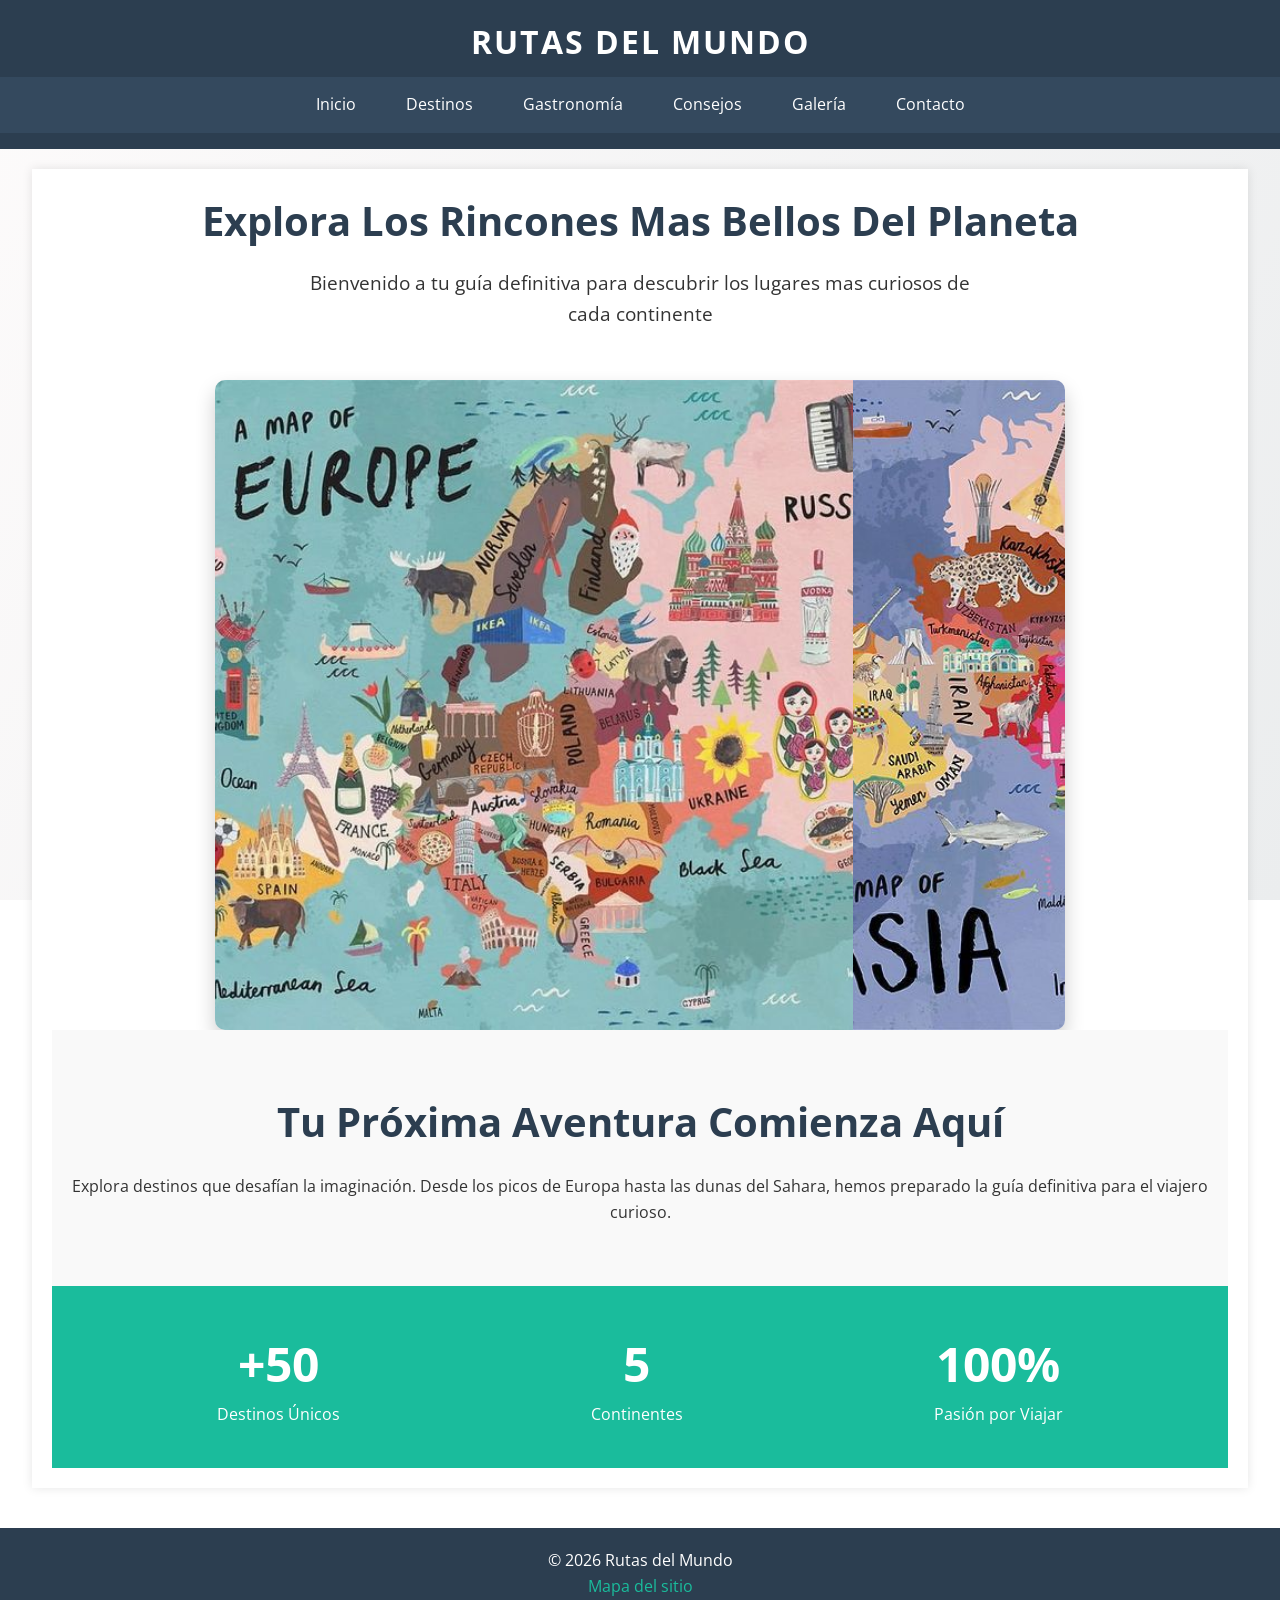
==== index.html @ feb29c14 "Agrego Proyecto Pagina Web Agrego toda la estructura de uno de mis proyectos finales creando una pag" ====
<!DOCTYPE html>
<html>
    <head>
        <meta name="viewport" content="width=device-width, initial-scale=1,0">
        <title>Rutas del Mundo | Guia Turística</title>
        <link rel="stylesheet" href="Estilos_Proyecto.css">
        <link href="https://fonts.googleapis.com/css2?family=Open+Sans:wght@400;700&display=swap" rel="stylesheet">
    </head>
    <body>
        <header>
            <div class="logo">
                <h1>Rutas del Mundo</h1>
            </div>

            <nav class="navbar">
                <ul class="menu-principal">
                    <li><a href="index.html">Inicio</a></li>
                    <li class="dropdown">
                        <a href="#" class="dropbtn">Destinos</a>
                        <ul class="submenu">
                            <li><a href="europa.html">Europa</a></li>
                            <li><a href="asia.html">Asia</a></li>
                            <li><a href="america.html">América</a></li>
                            <li><a href="africa.html">Africa</a></li>
                            <li><a href="oceania.html">Oceanía</a></li>
                        </ul>
                    </li>
                    <li><a href="gastronomia.html">Gastronomía</a></li>
                    <li><a href="consejos.html">Consejos</a></li>
                    <li><a href="galeria.html">Galería</a></li>
                    <li><a href="Contacto.html">Contacto</a></li>
                </ul>
            </nav>
        </header>

        <main>
                        
            <section class="bienvenida">
                <h2>Explora los rincones mas bellos del planeta</h2>
                <p>Bienvenido a tu guía definitiva para descubrir los lugares mas curiosos de cada continente</p>
            </section>
            <br>
            <br>

            <section class="container-slider">
                 <div class="slider">
                    <div class="slide"><img src="img/europa.jpg" alt="Europa"></div>
                    <div class="slide"><img src="img/asia.jpg" alt="Asia"></div>
                    <div class="slide"><img src="img/Norte_america.jpg" alt="Norte_América"></div>
                    <div class="slide"><img src="img/Centro_america.jpg" alt="Centro_América"></div>
                    <div class="slide"><img src="img/Sur_america.jpg" alt="Sur_América"></div>
                    <div class="slide"><img src="img/africa.jpg" alt="África"></div>
                    <div class="slide"><img src="img/Oceania.jpg" alt="Oceanía"></div>
                    <div class="slide"><img src="img/europa.jpg" alt="Europa1"></div>
                </div>
            </section>
            <section class="intro-inicio">
                <h1>Tu Próxima Aventura Comienza Aquí</h1>
                <p>Explora destinos que desafían la imaginación. Desde los picos de Europa hasta las dunas del Sahara, hemos preparado la guía definitiva para el viajero curioso.</p>
            </section>

            <section class="datos-curiosos">
                <div class="dato">
                    <span class="numero">+50</span>
                    <p>Destinos Únicos</p>
                </div>
                
                <div class="dato">
                    <span class="numero">5</span>
                    <p>Continentes</p>
                </div>
                <div class="dato">
                    <span class="numero">100%</span>
                    <p>Pasión por Viajar</p>
                </div>
            </section>
        </main>

        <footer>
            <p>&copy; 2026 Rutas del Mundo</p>
            <p><a href="sitemap.xml">Mapa del sitio</a></p>
        </footer>
    </body>
</html>
---- Estilos_Proyecto.css ----
/*Estilos Generales*/
*{
    margin: 0;
    padding: 0;
    box-sizing: border-box;
    font-family: 'Open Sans', sans-serif;
}
body{
    
    color: #333;
    line-height: 1.6;
    background: linear-gradient(120deg, #fdfbfb 0%, #ebedee 100%);
    background-attachment: fixed;
    background-repeat: no-repeat;
    min-height: 100vh;           /*cubro todo el alto de la pantalla */
    margin: 0;
    padding: 0;
}
/*Header y Logo*/
header{
    background-color: #2c3e50;
    color: white;
    padding: 1rem 0;
    text-align: center;
}
.logo h1{
    margin-bottom: 10px;
    letter-spacing: 2px;
    text-transform: uppercase;
}

/*Menu Desplegable*/
.navbar{
    background-color: #34495e;

}

.menu-principal{
    list-style: none;
    display: flex;
    justify-content: center;
}
.menu-principal >li{
    position: relative;
}
.menu-principal a {
    display: block;
    color: white;
    text-decoration: none;
    padding: 15px 25px;
    transition: background 0.3s;
}

.menu-principal a:hover {
    background-color: #1abc9c;
}
/* Estilos del Submenu  */
.submenu {
    display: none;
    position: absolute;
    background-color: #34495e;
    min-width: 160px;
    list-style: none;
    z-index: 1000;
}

.submenu li a {
    padding: 12px 20px;
    border-bottom: 1px solid #2c3e50;
}

/*Cuando pasamos el raton se muestra el submenu */
.dropdown:hover .submenu {
    display: block;
}
/* CONTENIDO PRINCIPAL */
main {
    max-width: 1200px;
    margin: 20px auto;
    padding: 20px;
    background-color: white;
    min-height: 400px;
    box-shadow: 0 0 10px rgba(0,0,0,0.1);
}
.bienvenida{
    text-align: center;
    
}
.bienvenida h2 {
    font-size: 2.5rem;     
    color: #2c3e50;        
    margin-bottom: 15px;   
    text-transform: capitalize; /*primera letra en mayuscula */
}

.bienvenida p {
    font-size: 1.2rem;     
    line-height: 1.6;      
    max-width: 700px;      
    margin: 0 auto;        
}

/* FOOTER */
footer {
    background-color: #2c3e50;
    color: white;
    text-align: center;
    padding: 20px 0;
    margin-top: 40px;
}

footer a {
    color: #1abc9c;
    text-decoration: none;
}


/* PC 1300px */
@media (max-width: 1300px) {
    main {
        max-width: 95%;
    }
}

/* movil 600px */
@media (max-width: 600px) {
    .menu-principal {
        flex-direction: column; /* Menu en vertical */
    }
    
    .submenu {
        position: static; /* El submenu se desplaza hacia abajo */
        width: 100%;
    }
    
    .logo h1 {
        font-size: 1.5rem;
    }
    .slide img{
        height: 250px; /*Mas pequeno en el movil que el 450 de pc*/
    }
    .tarjeta-destino img {
        height: 250px;
    }
    .tarjeta-destino h3 {
        font-size: 1.4rem;
    }
    .bienvenida h2 { font-size: 1.8rem; }
    .bienvenida p { font-size: 1.1rem; }
    .bienvenida { padding: 40px 15px; }
}

/*Estilos para Imagenes en Slider*/
.container-slider{
    width: 100%;
    max-width: 850px; /* Ajustamos el ancho */
    margin: auto;
    overflow: hidden; 
    border-radius: 10px;
    box-shadow: 0 10px 20px rgba(0,0,0,0.2);
}
.slider{
    display: flex;
    width: 600%;
    height: 650px;
    animation: banner-infinito 15s linear infinite;
}
.slide{
    width: 100%;
}
.slide img{
    width: 100%;
    height: 100%; /*Le damos una altura fija a todas para que se vena iguales*/
    object-fit: cover; /*con cover las imagenes se pegan y no se recortan con contain deja un espacio en blanco*/
    
}
/*Animacion para que se mueva*/
@keyframes banner-infinito{from{margin-left:0px;}to{margin-left:-3200px;}}


/* Pausar el banner cuando se pasa el raton encima */
.container-slider:hover .slider {
    animation-play-state: paused;
    
}

/* ESTILOS DEL FORMULARIO  */

.seccion-formulario {
    max-width: 700px;
    margin: 0 auto;
    padding: 20px;
}

.grupo {
    margin-bottom: 20px;
    text-align: left;
}

.grupo label {
    display: block;
    font-weight: bold;
    margin-bottom: 5px;
}

/* Estilo para cajas de texto select y textarea */
input[type="text"],
input[type="email"],
select,
textarea {
    width: 100%;
    padding: 10px;
    border: 1px solid #ccc;
    border-radius: 5px;
    font-size: 1rem;
}

/* Estilo para Radio y Checkbox  */
input[type="radio"], 
input[type="checkbox"] {
    width: auto;
    margin-right: 5px;
}

.botones {
    display: flex;
    gap: 10px;
}

button {
    padding: 12px 20px;
    border: none;
    border-radius: 5px;
    cursor: pointer;
    font-weight: bold;
    color: white;
}

.btn-enviar {
    background-color: #1abc9c;
}

.btn-borrar {
    background-color: #e74c3c;
}

button:hover {
    opacity: 0.9;
}

/* Estructura de las tarjetas */
.contenedor-destinos {
    display: flex;
    flex-direction: column; /* Apila los elementos uno debajo de otro */
    gap: 50px; 
    padding: 40px 0;
    align-items: center; /* Centra las tarjetas */
}

.tarjeta-destino {
    background: #fff;
    border-radius: 12px;
    padding: 0; /* Quitamos padding para que la imagen llegue al borde */
    width: 100%;
    max-width: 800px; /* Ancho maximo para que no sea gigante en PC */
    box-shadow: 0 10px 30px rgba(0,0,0,0.1);
    overflow: hidden; 
    text-align: center;
}

.tarjeta-destino img {
    width: 100%;
    height: 400px; /* Imagen alta */
    object-fit: cover;
    display: block;
}

/* ANIMACIONES */

/* EUROPA: Efecto de entrada lateral (Slide In) */
.europa-page .tarjeta-destino {
    animation: slideEuropa 1.5s ease-out;
}
@keyframes slideEuropa {
    from { transform: translateX(-100px); opacity: 0; }
    to { transform: translateX(0); opacity: 1; }
}

/* ASIA: Efecto de aparicion con aumento (Zoom In) */
.asia-page .tarjeta-destino {
    animation: zoomAsia 1.2s ease-in-out;
}
@keyframes zoomAsia {
    0% { transform: scale(0.5); opacity: 0; }
    100% { transform: scale(1); opacity: 1; }
}

/* AMERICA: Efecto de rebote (Bounce) */
.america-page .tarjeta-destino {
    animation: bounceAmerica 1s ease-out forwards;
}
@keyframes bounceAmerica {
    0% { transform: translateY(-50px); opacity: 0; }
    60% { transform: translateY(10px); }
    100% { transform: translateY(0); opacity: 1; }
}

/* AFRICA: Efecto de giro suave (Flip) */
.africa-page .tarjeta-destino {
    animation: flipAfrica 1.5s;
    perspective: 1000px; /*Con esta da profundidad al giro*/
    backface-visibility: hidden; /*Efecto que evita parpadeos en la animacion*/
}
@keyframes flipAfrica {
    from { transform: rotateY(90deg); opacity: 0; }
    to { transform: rotateY(0deg); opacity: 1; }
}

/* OCEANIA: Efecto de flotacion suave (Floating) */
.oceania-page .tarjeta-destino {
    animation: floatOceania 3s infinite alternate ease-in-out;
}
@keyframes floatOceania {
    from { transform: translateY(0); }
    to { transform: translateY(-15px); }
}

.intro-continente {
    text-align: center;
    margin-bottom: 30px;
    border-bottom: 2px solid #1abc9c;
    display: inline-block;
    width: 100%;
    padding-bottom: 10px;
}

.tarjeta-destino h3 {
    font-size: 1.8rem;
    color: #2c3e50;
    margin: 25px 0 10px 0;
}

.tarjeta-destino p {
    font-size: 1.1rem;
    color: #555;
    padding: 0 40px 30px 40px; /* Espacio para el texto */
    line-height: 1.8;
    justify-content: center;
    text-align: justify;

}

/*  ESTILOS GASTRONOMIA */

.contenedor-gastronomia {
    display: grid;
    grid-template-columns: repeat(auto-fit, minmax(300px, 1fr));
    gap: 30px;
    padding: 20px 0;
}

.item-gastronomia {
    background: #fff;
    border-radius: 15px;
    overflow: hidden;
    box-shadow: 0 5px 15px rgba(0,0,0,0.05);
    transition: transform 0.3s ease;
}

.item-gastronomia:hover {
    transform: translateY(-10px);
}

.item-gastronomia img {
    width: 100%;
    height: 200px;
    object-fit: cover;
}

.info-plato {
    padding: 20px;
}

.info-plato span {
    color: #1abc9c;
    font-weight: bold;
    font-size: 0.8rem;
    text-transform: uppercase;
}

/* Animacion para Gastronomia */
.gastronomia-page .item-gastronomia {
    animation: fadeInGastronomia 1.5s ease-in forwards;
}

@keyframes fadeInGastronomia {
    from { opacity: 0; }
    to { opacity: 1; }
}

/* ESTILOS CONSEJOS  */
.grid-consejos {
    display: grid;
    grid-template-columns: repeat(auto-fit, minmax(250px, 1fr));
    gap: 20px;
    padding: 20px 0;
}

.tarjeta-consejo {
    background: #eef2f3;
    padding: 30px;
    border-radius: 10px;
    text-align: center;
    border-left: 5px solid #1abc9c;
}

.tarjeta-consejo .icono {
    font-size: 2.5rem;
    margin-bottom: 15px;
}

/* Animacio para Consejos */
.consejos-page .tarjeta-consejo {
    animation: slideUp 1s ease-out forwards;
}

@keyframes slideUp {
    from { transform: translateY(50px); opacity: 0; }
    to { transform: translateY(0); opacity: 1; }
}

/* ESTILOS GALERIA */
.muro-fotos {
    display: grid;
    grid-template-columns: repeat(auto-fill, minmax(250px, 1fr));
    gap: 15px;
    padding: 20px 0;
}

.foto {
    overflow: hidden;
    border-radius: 8px;
    height: 250px;
}

.foto img {
    width: 100%;
    height: 100%;
    object-fit: cover;
    transition: transform 0.5s ease;
    filter: grayscale(30%);
}

.foto img:hover {
    transform: scale(1.1);
    filter: grayscale(0%);
}

/* Animacion de entrada para las fotos */
.galeria-page .foto {
    animation: entrance 0.8s ease-out forwards;
    opacity: 0;
}

@keyframes entrance {
    from { opacity: 0; transform: scale(0.9); }
    to { opacity: 1; transform: scale(1); }
}

.intro-inicio {
    text-align: center;
    padding: 60px 20px;
    background-color: #f9f9f9;
}

.intro-inicio h1 {
    font-size: 2.5rem;
    color: #2c3e50;
    margin-bottom: 20px;
}

.datos-curiosos {
    display: flex;
    justify-content: space-around;
    padding: 40px;
    background: #1abc9c;
    color: white;
    text-align: center;
}

.dato .numero {
    font-size: 3rem;
    font-weight: bold;
    display: block;
}
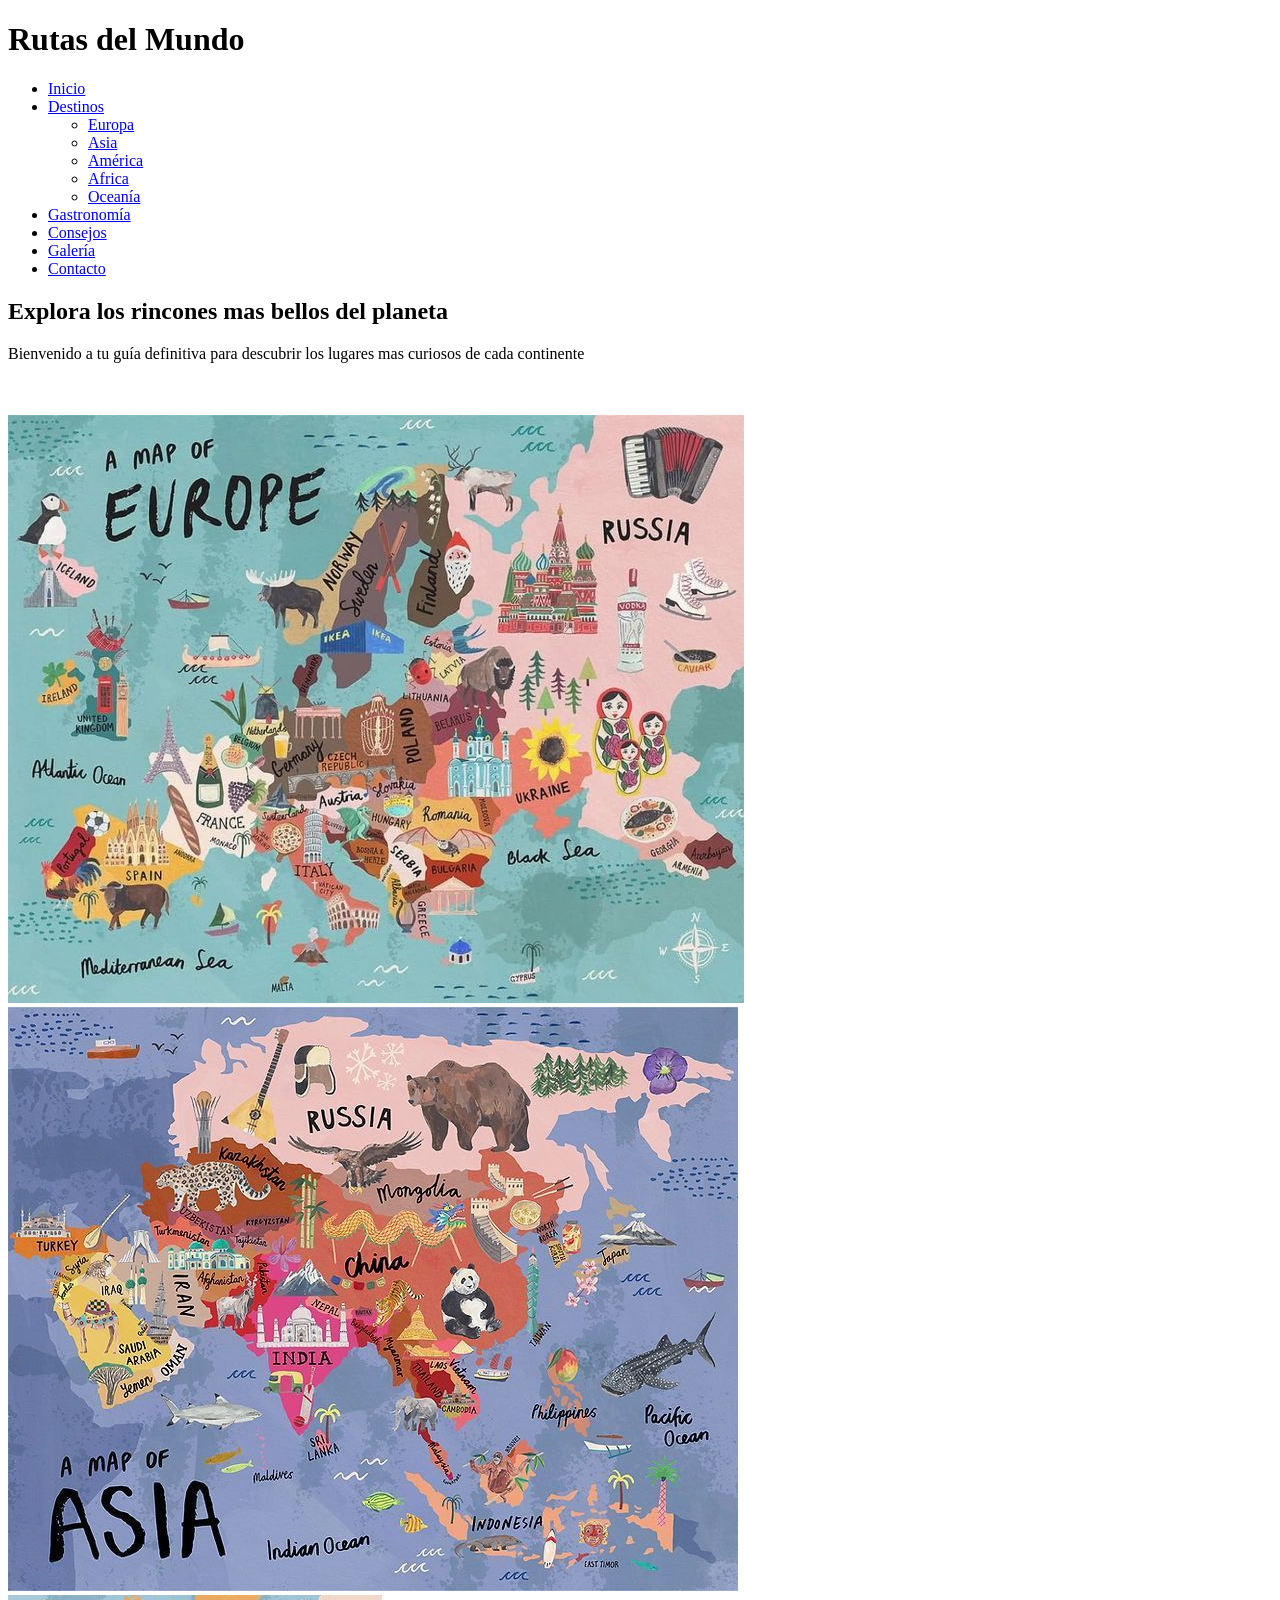
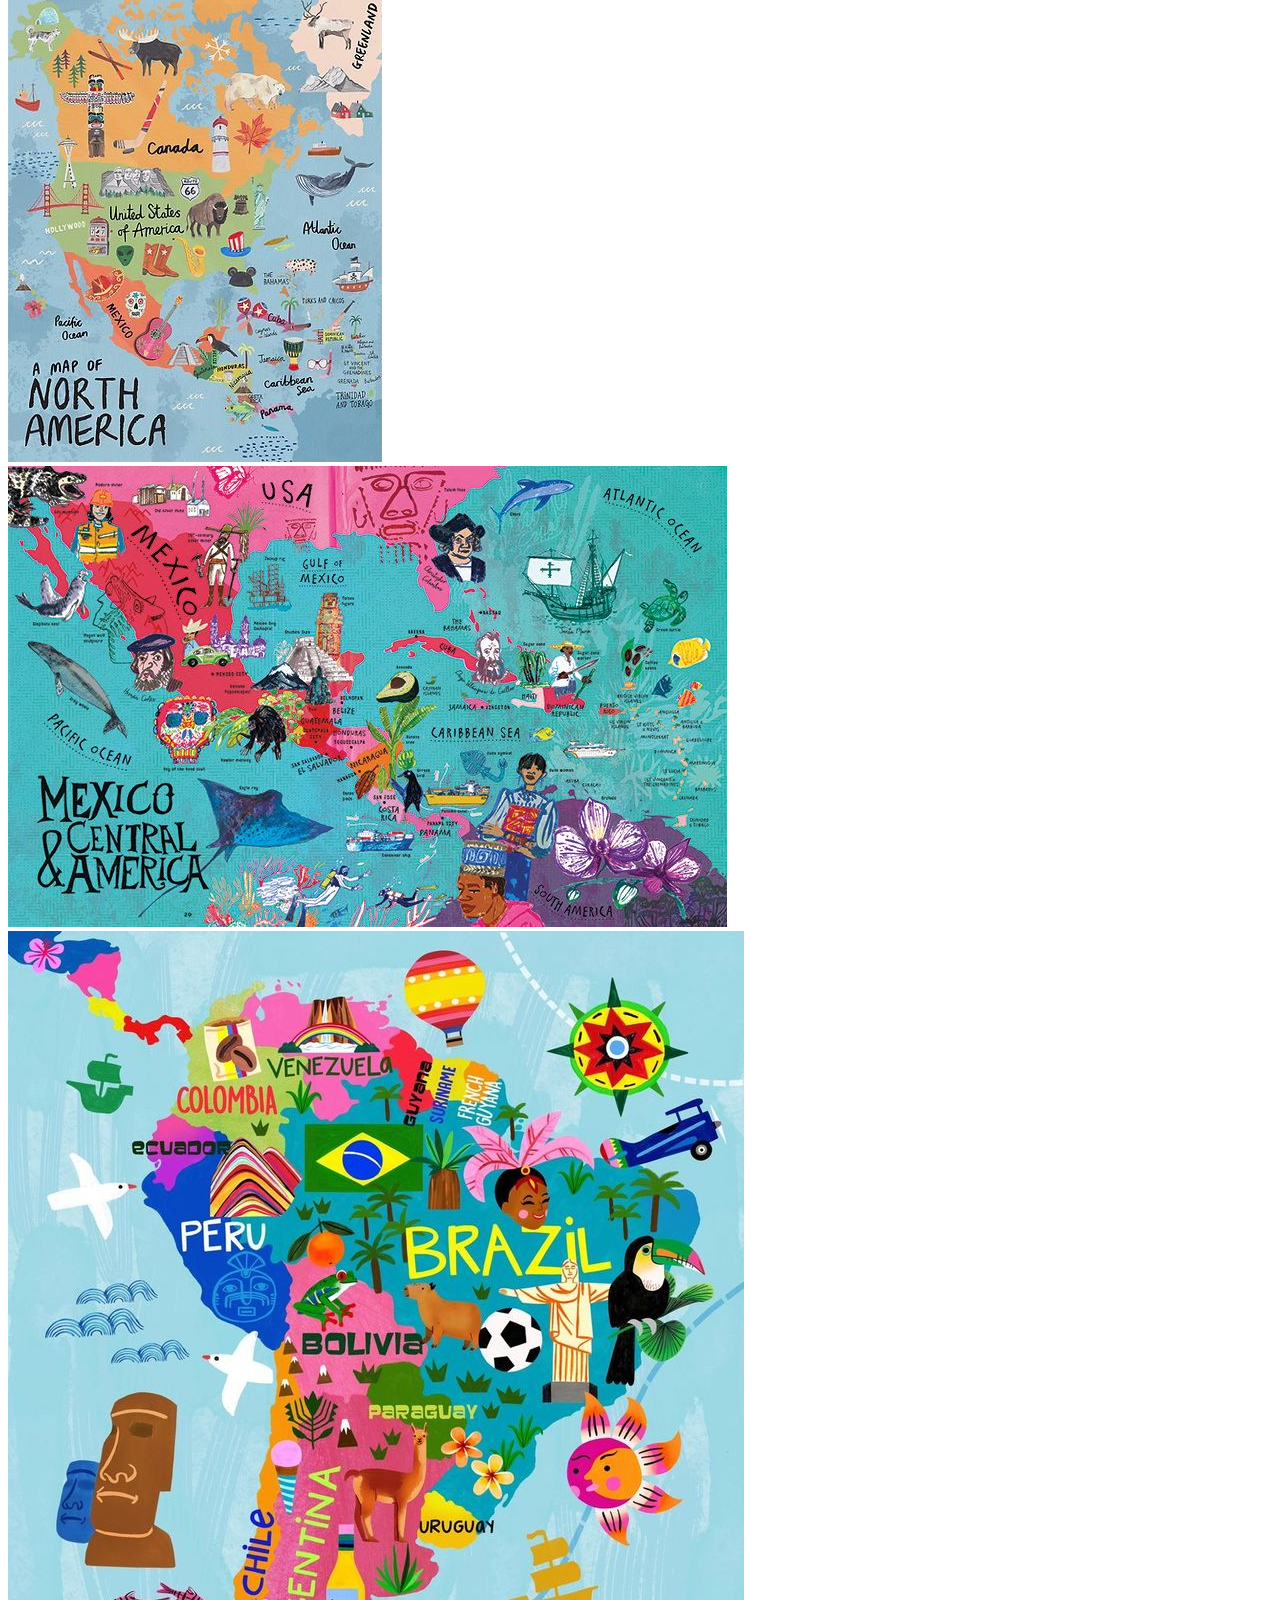
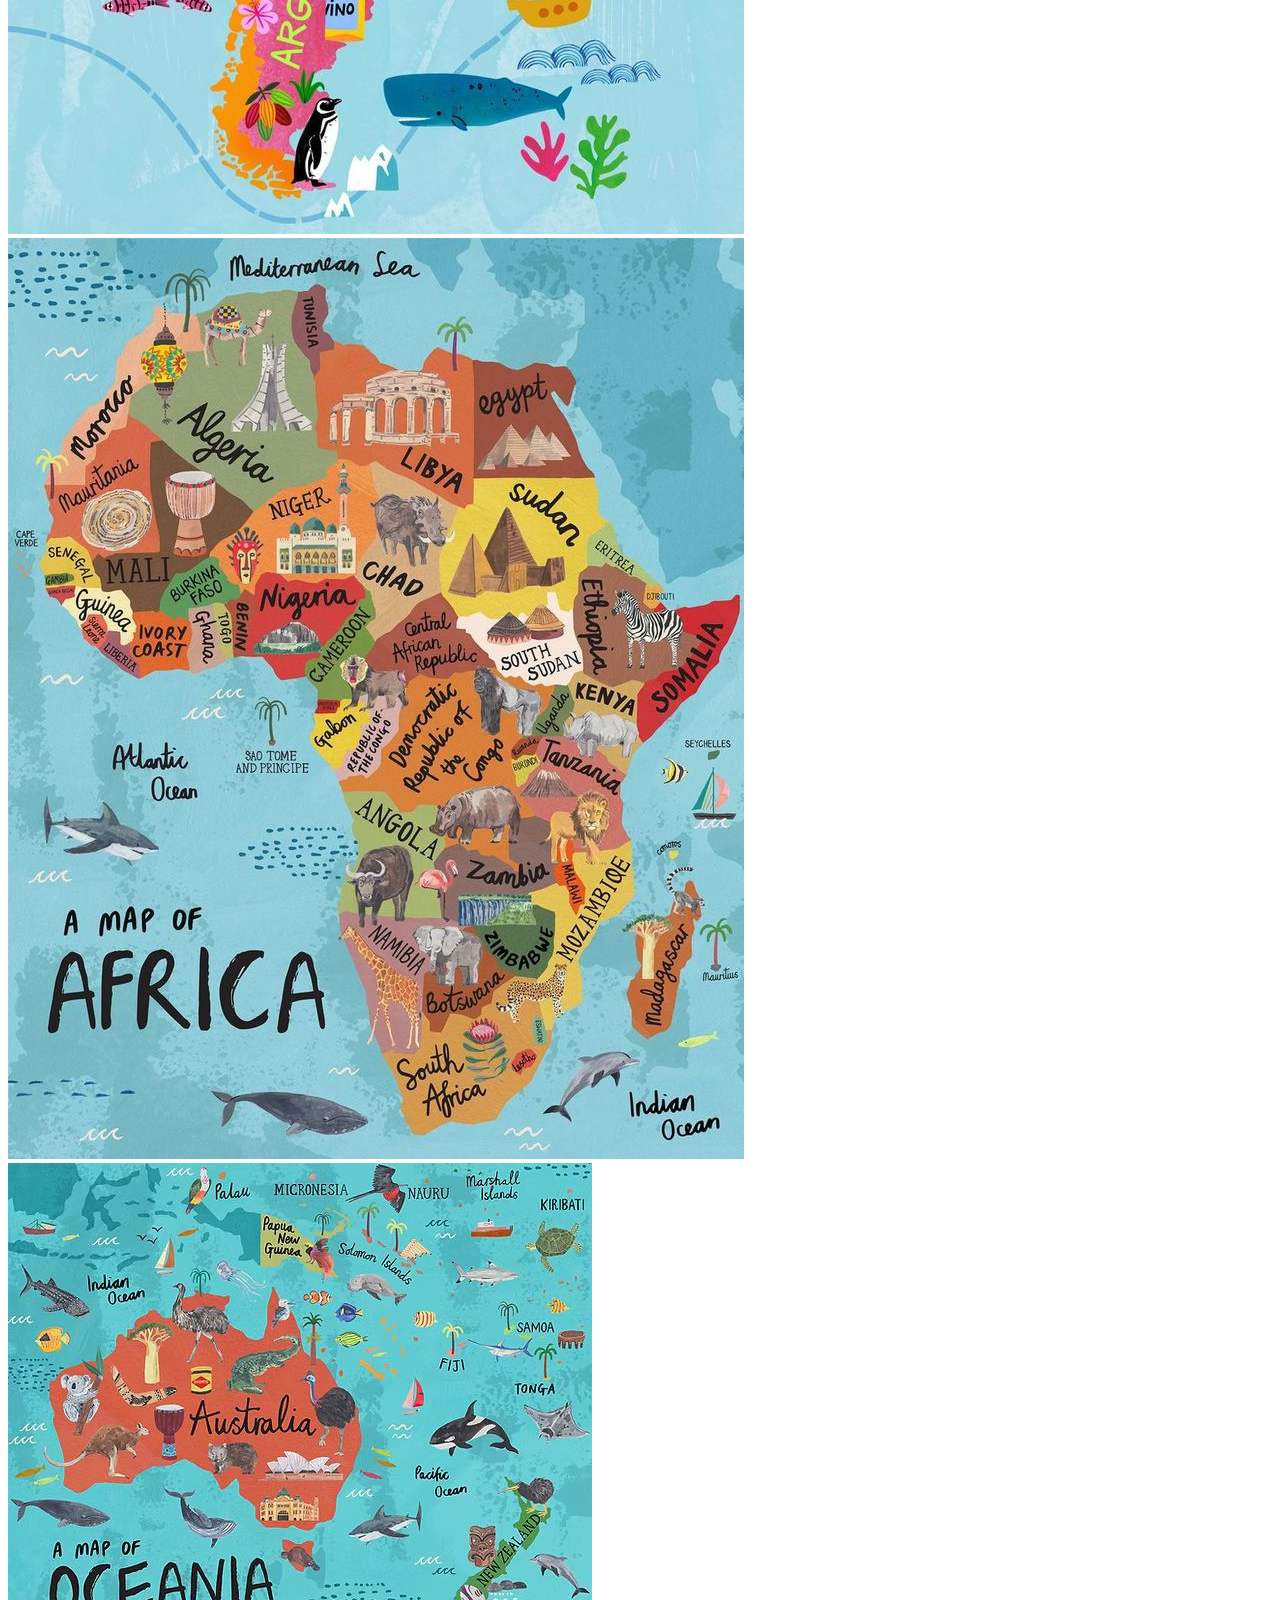
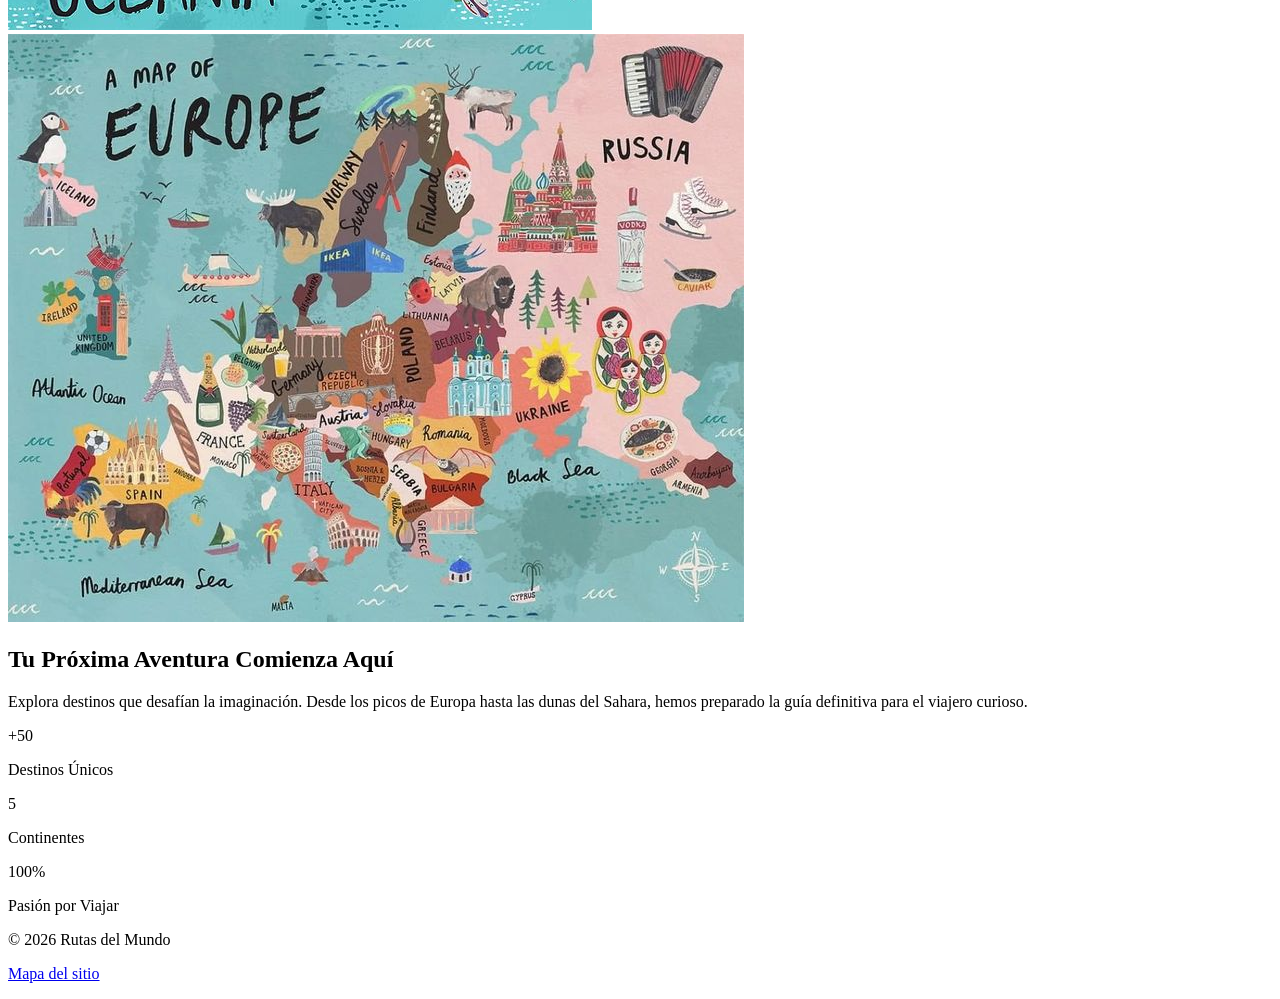
==== commit e1e4a901: "Actualizacion de nombre css cambiamos a minuscula" ====
--- a/index.html
+++ b/index.html
@@ -3,7 +3,7 @@
     <head>
         <meta name="viewport" content="width=device-width, initial-scale=1,0">
         <title>Rutas del Mundo | Guia Turística</title>
-        <link rel="stylesheet" href="Estilos_Proyecto.css">
+        <link rel="stylesheet" href="estilos_Proyecto.css">
         <link href="https://fonts.googleapis.com/css2?family=Open+Sans:wght@400;700&display=swap" rel="stylesheet">
     </head>
     <body>
